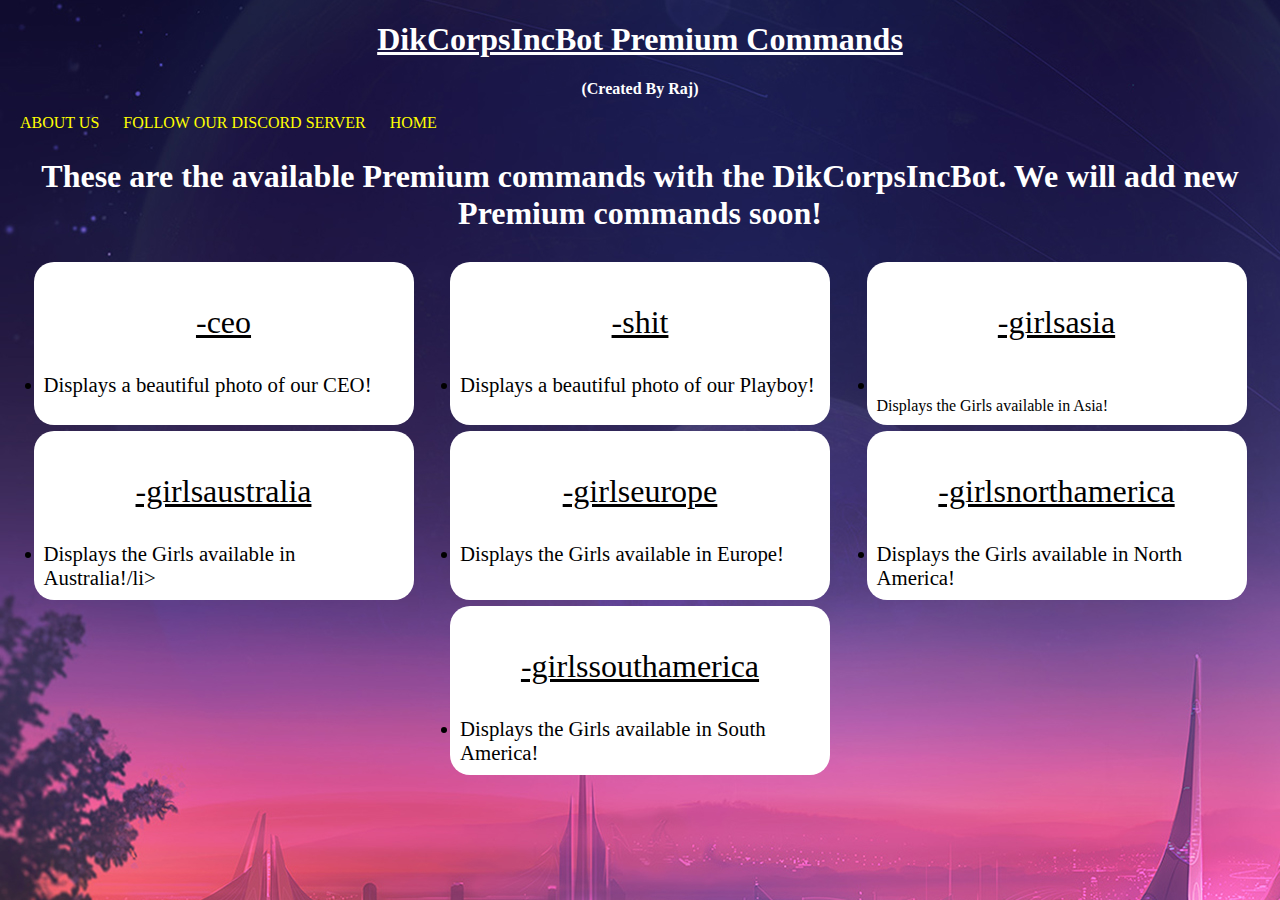
==== premium.html @ 433bb9e3 "Add files via upload" ====
<!DOCTYPE HTML>
<html>
<head>
    
    <title>DikCorpsIncBot</title>

    <link
    rel="stylesheet"
    type="text/css"
    href="style.css"
    
    />
    


</head>
<body>

   <div class="header"></div>

<h1 style= "color:white" style="text-align: center"><u>DikCorpsIncBot Premium Commands</u></h1>
<h3 style= "color:white">(Created By Raj)</h3>
<div class="menu">

<a href="aboutUs.html">ABOUT US</a>
<a href="https://discord.gg/D9bMB73N4x">FOLLOW OUR DISCORD SERVER</a>
<a href="index.html">HOME</a>
</div>
</div>


<h2 style= "color:white" style="font-family:Helvetica;">These are the available Premium commands with the DikCorpsIncBot. We will add new Premium commands soon!
</h2>



<div class="grid">


    <div class="Points">
   
        <p style="font-family:Book Antiqua;"><u>-ceo</u></p>
                    
                    
            <li style="font-size: 130%;">Displays a beautiful photo of our CEO!</li>
                    
       
    </div>

    <div class="Points">
   
        <p style="font-family:Book Antiqua;"><u>-shit</u></p>
                    
                    
            <li style="font-size: 130%;">Displays a beautiful photo of our Playboy!</li>
                    
    
                    
    </div>
<div class="Points">

 
<p style="font-family:Book Antiqua;" ><u>-girlsasia</u></p>


    <li style="font-size: 130%;"></li>Displays the Girls available in Asia!</li>


</div>

<div class="Points">

<p style="font-family:Book Antiqua;"><u>-girlsaustralia</u></p>


    <li style="font-size: 130%;">Displays the Girls available in Australia!/li>
  


</div>

<div class="Points">

    <p style="font-family:Book Antiqua;"><u>-girlseurope</u></p>
    
    
        <li style="font-size: 130%;">Displays the Girls available in Europe!</li>
      
    
    
    </div>

<div class="Points">
    
<p style="font-family:Book Antiqua;"><u>-girlsnorthamerica</u></p>


    <li style="font-size: 130%;">Displays the Girls available in North America!</li>
    

    


</div>

<div class="Points">
  
<p style="font-family:Book Antiqua;"><u>-girlssouthamerica</u></p>


    <li style="font-size: 130%;">Displays the Girls available in South America!</li>
 

</div>






   

</div>



</body>
</html>
---- style.css ----
/**{
    border:solid;
}*/
a{text-decoration: none}
body{
    margin: 0px;
    
    /*background-color:#f4fb56;*/
    background-image: url("b2.png");
}

.header {
    font-size: 250%;
  
  
    /*background-color:greenyellow;*/
    display:flex;
    justify-content: space-between;
    
    }
h2 {
font-size: 200%;
text-align: center;
color:black
/*backgrblackound-color:*/

}
h3 {
    font-size: 100%;
    text-align: center;
    
    /*backgrblackound-color:*/
    
    }
p {
font-size:200%;
/*background-color:whitesmoke*/
}
ul{
font-size:115%;
Line-Height: 150%;
/*background-color:whitesmoke*/
}


.grid {
  
    border-radius:50px;
    display:flex;
    flex-wrap:wrap;
    justify-content:space-evenly;
   /*background-image: url("bkg.jpg");*/
    
}


a:link{
        color:yellow;
    }
a:visited{
    color:white;
    }   

p,h1{
    text-align:center;
}
.Points{
    border-radius: 20px;
    width:360px;
    margin:3px;
    padding: 10px;
    /*border:solid;*/
    flex-wrap: wrap;
    position:relative;
    background-color:white
   /* display:flex;*/
}
.Points img{
   position: relative;
    
    
    right:-10%;
    
}
.menu{
    margin-right: 30px;
}
.menu a{
    margin-left: 20px;
}

.Points:hover p{
    transform: scale(1.2);
}

.Points:hover img{
    transform: scale(1.2);
}
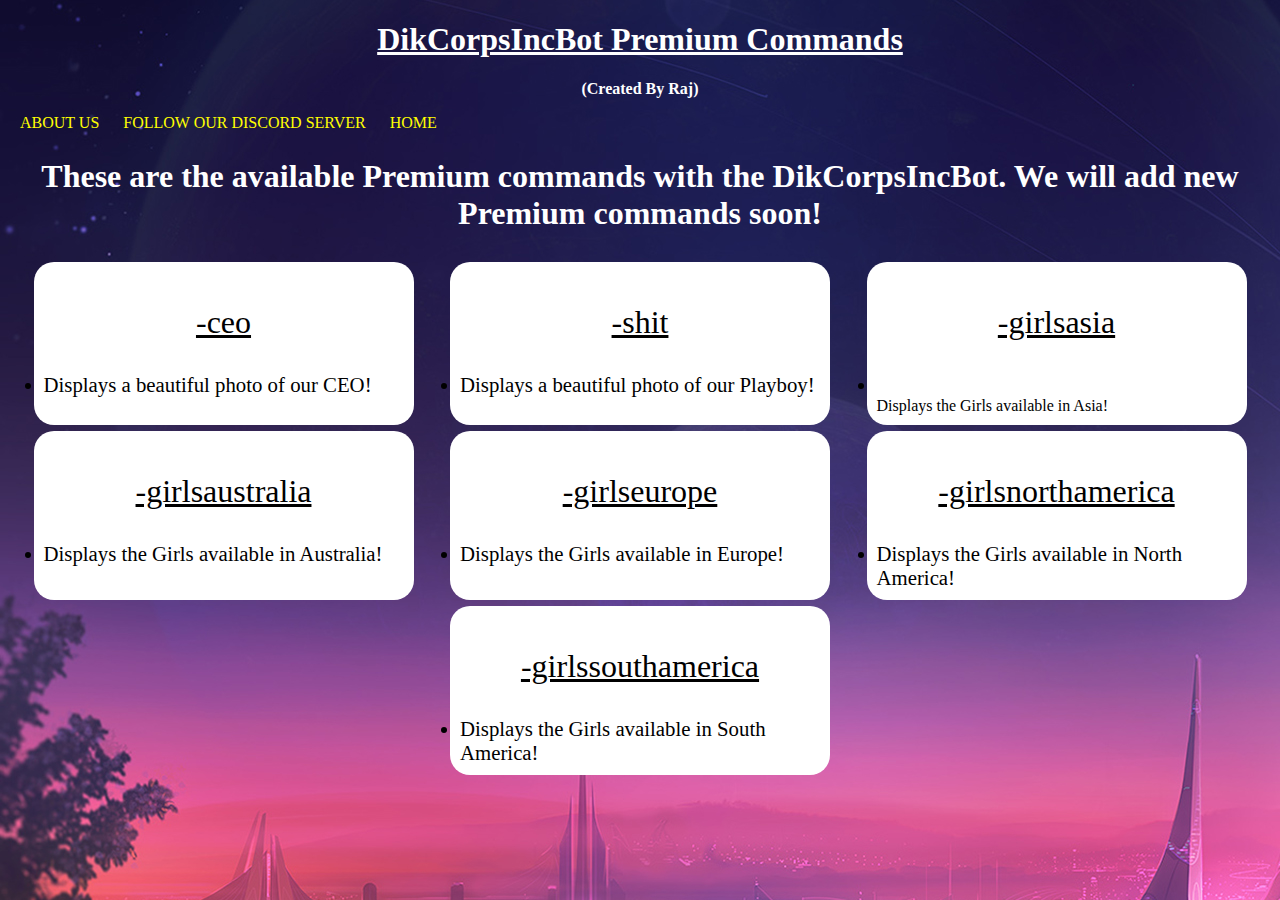
==== commit c1e4b17b: "Update premium.html" ====
--- a/premium.html
+++ b/premium.html
@@ -73,7 +73,7 @@
 <p style="font-family:Book Antiqua;"><u>-girlsaustralia</u></p>
 
 
-    <li style="font-size: 130%;">Displays the Girls available in Australia!/li>
+    <li style="font-size: 130%;">Displays the Girls available in Australia!</li>
   
 
 
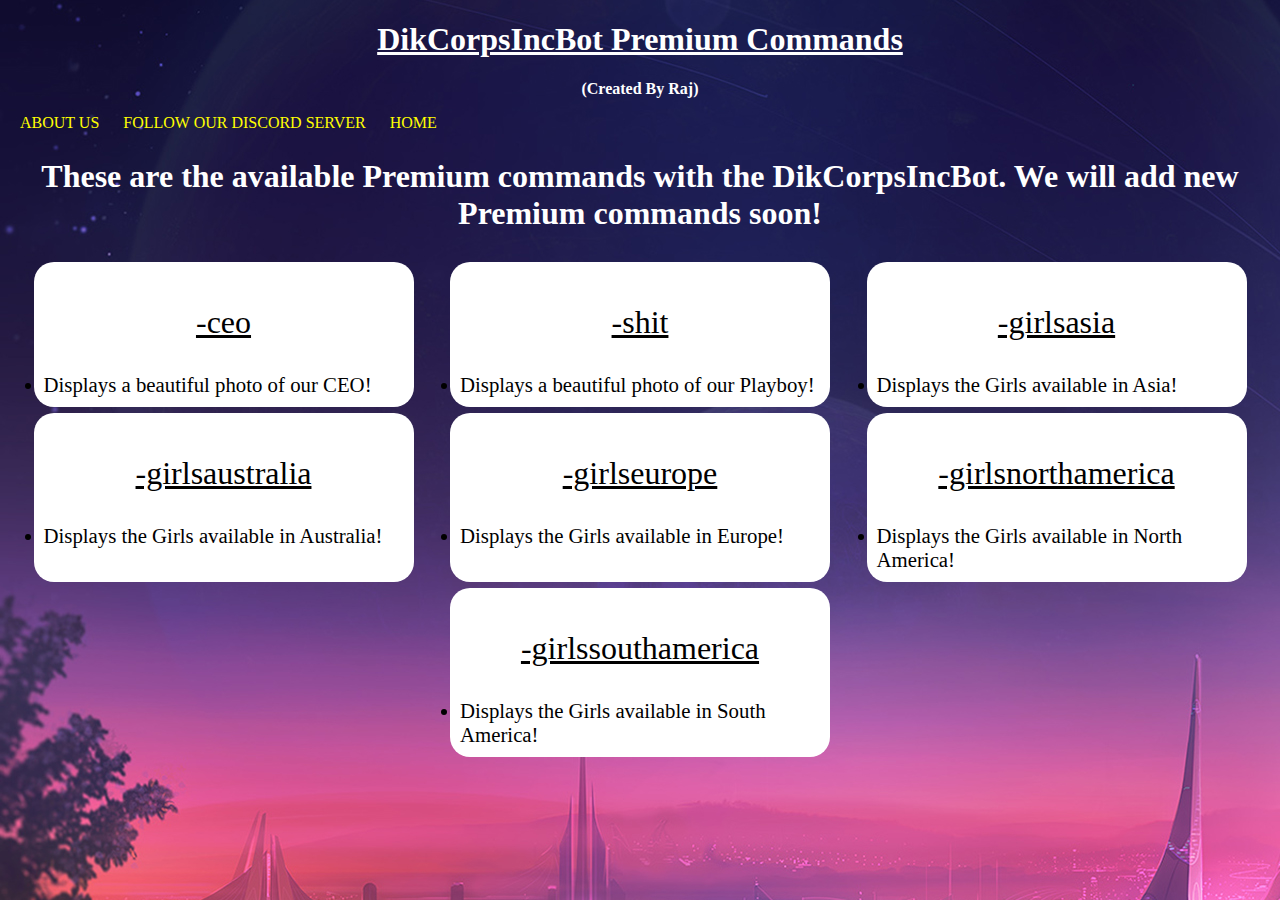
==== commit 008e5a3d: "Update premium.html" ====
--- a/premium.html
+++ b/premium.html
@@ -63,7 +63,7 @@
 <p style="font-family:Book Antiqua;" ><u>-girlsasia</u></p>
 
 
-    <li style="font-size: 130%;"></li>Displays the Girls available in Asia!</li>
+    <li style="font-size: 130%;">Displays the Girls available in Asia!</li>
 
 
 </div>
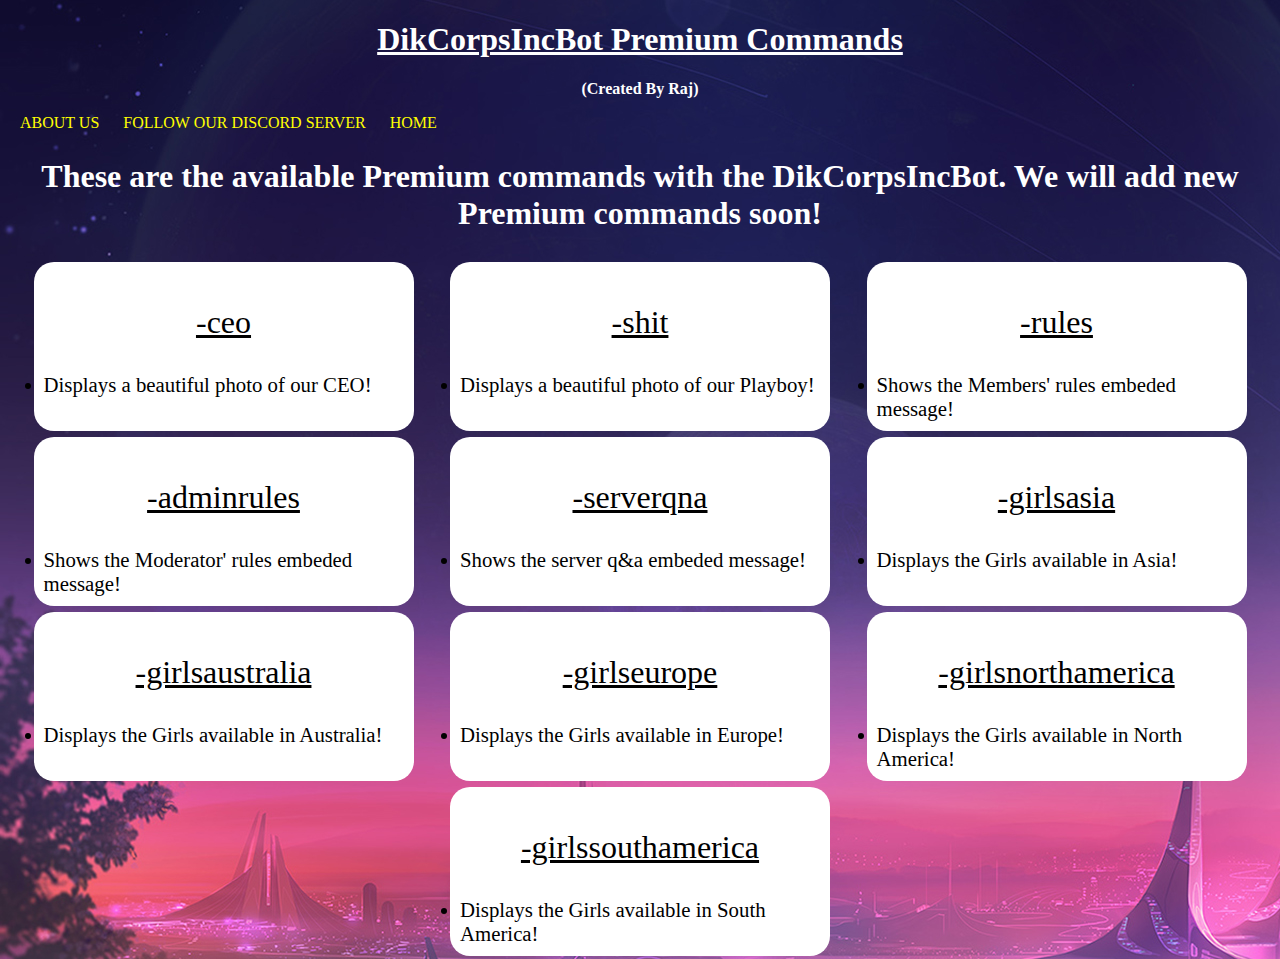
==== commit fe1e245c: "Update premium.html" ====
--- a/premium.html
+++ b/premium.html
@@ -59,7 +59,40 @@
     </div>
 <div class="Points">
 
- 
+
+    <p style="font-family:Book Antiqua;"><u>-rules</u></p>
+    
+    
+        <li style="font-size: 130%;">Shows the Members' rules embeded message!</li>
+      
+    
+    
+    </div>
+
+    <div class="Points">
+
+        <p style="font-family:Book Antiqua;"><u>-adminrules</u></p>
+        
+        
+            <li style="font-size: 130%;">Shows the Moderator' rules embeded message!</li>
+          
+        
+        
+        </div>
+        <div class="Points">
+    
+            <p style="font-family:Book Antiqua;"><u>-serverqna</u></p>
+            
+            
+                <li style="font-size: 130%;">Shows the server q&a embeded message!</li>
+                
+            
+                
+            
+            
+            </div>
+            
+        <div class="Points">
 <p style="font-family:Book Antiqua;" ><u>-girlsasia</u></p>
 
 
